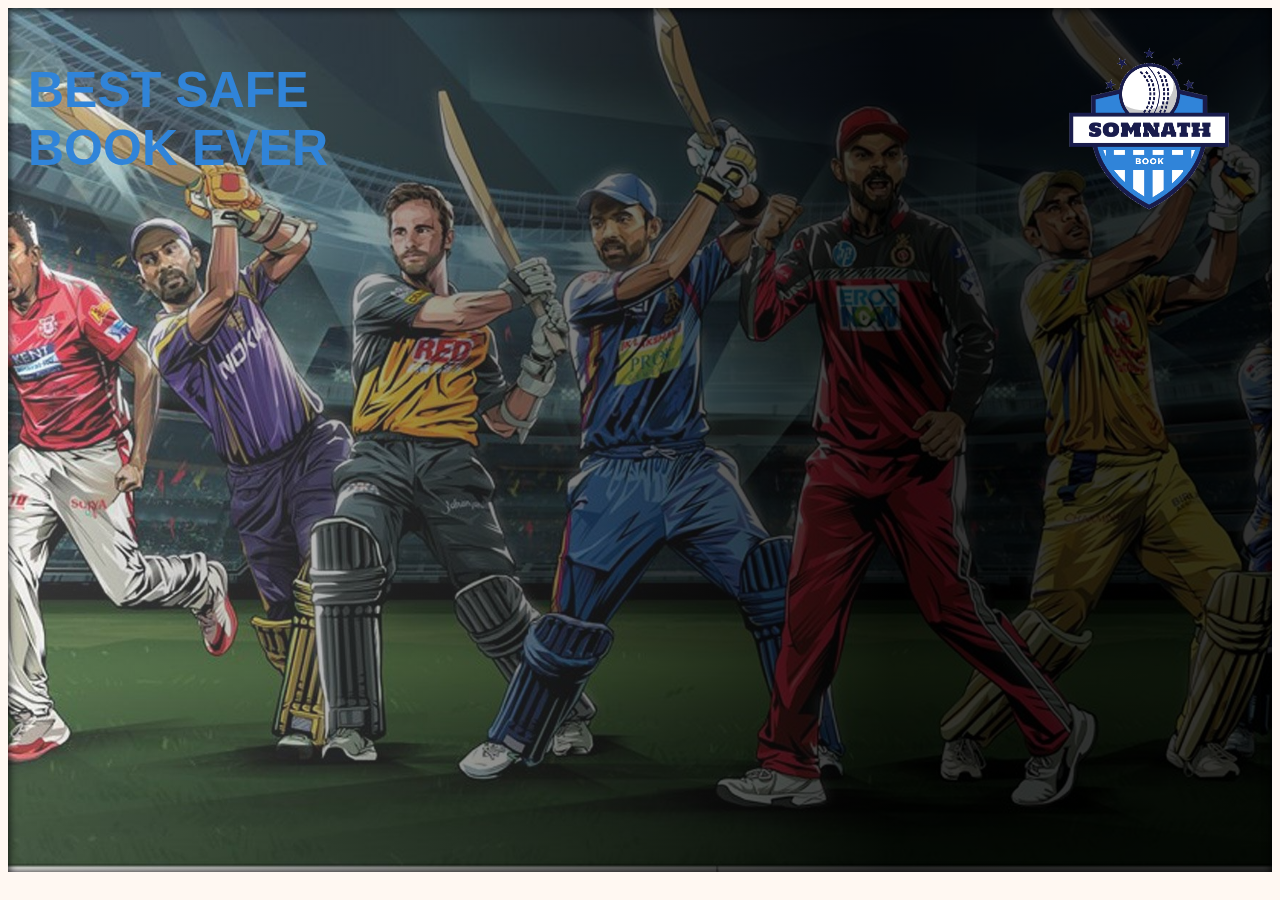
==== HTML/index.html @ 61eb1cf9 "first" ====
<!DOCTYPE html>
<html lang="en">
<head>
    <meta charset="UTF-8">
    <meta http-equiv="X-UA-Compatible" content="IE=edge">
    <title>Somnath Book</title>
    <link rel="stylesheet" href="../CSS/style.css">
</head>
<body>
    <section id="first">
        <div>
            <p>BEST SAFE <br> BOOK EVER </p>
            <img src="../assets/images/logo.png" alt="">
        </div>
    </section>
</body>
</html>
---- CSS/style.css ----
body{
    background-color: rgb(255, 248, 242);
}
#first{
    background: linear-gradient(to left, rgba(0, 0, 0, 0.8) 30%, rgba(255, 255, 255, 0.2)),url(../assets/images/players.jpg);
    background-size: cover;
    height: 96vh;
    box-shadow: 0px 0px 10px black inset;

}
#first div p{
    color: #3084D9;
    font-size: 50px;
    font-family: sans-serif;
    font-weight: bold;
}
#first div img{
    width: 200px;
 }
 #first div{
    display: flex;
    flex-wrap: wrap;
    justify-content: space-between;
    align-items: center;
    margin: 0px 20px;
}
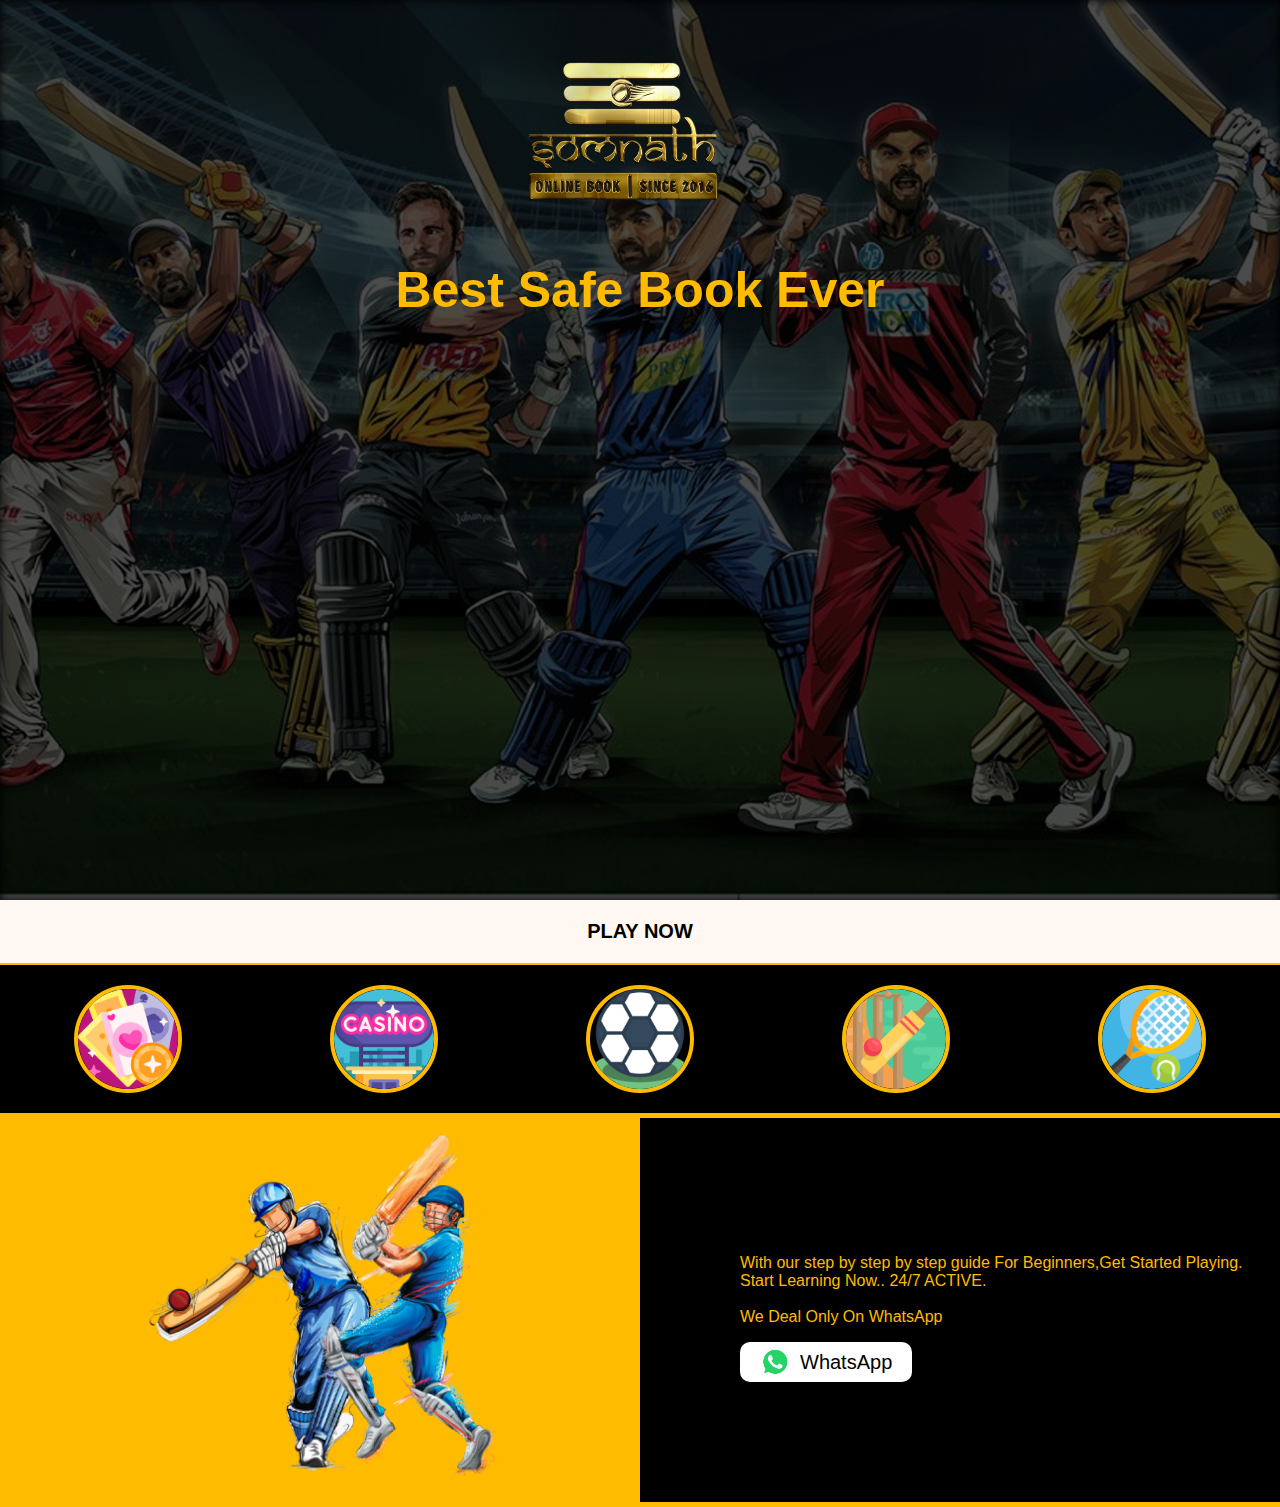
==== commit 315c8eae: "first" ====
--- a/HTML/index.html
+++ b/HTML/index.html
@@ -9,8 +9,35 @@
 <body>
     <section id="first">
         <div>
-            <p>BEST SAFE <br> BOOK EVER </p>
+            
             <img src="../assets/images/logo.png" alt="">
+            <div class="text">
+                <p>Best Safe Book Ever </p>
+                <!-- <button><img  src="../assets/images/WhatsApp_.png" alt=""> Whattsup Us</button> -->
+            </div>
+
+        </div>
+    </section>
+    <section id="second">
+        <center>
+            <p>PLAY NOW</p>
+        </center>
+        <div id="images">
+            <img src="../assets/images/cards.png" alt="">
+            <img src="../assets/images/casino.png" alt="">
+            <img src="../assets/images/football.png" alt="">
+            <img src="../assets/images/stump.png" alt="">
+            <img src="../assets/images/tanis.png" alt="">
+        </div>
+        <div class="contain">
+            <div id="f">
+                <img src="../assets/images/player.png" alt="">
+            </div>
+            <div id="s">
+                    <p>With our step by step by step guide For Beginners,Get  Started Playing.<br>Start Learning  Now.. 24/7 ACTIVE.<br><br>We Deal Only On WhatsApp</p>
+                    <button><img src="../assets/images/WhatsApp_.png" alt="">WhatsApp</button>
+
+            </div>
         </div>
     </section>
 </body>
--- a/CSS/style.css
+++ b/CSS/style.css
@@ -1,26 +1,128 @@
 body{
     background-color: rgb(255, 248, 242);
+    font-family: sans-serif;
+    padding: 0;
+    margin: 0;
+}
+:root{
+    --main-color:rgb(255, 187, 0);
+}
+::-webkit-scrollbar {
+    display: none;
 }
 #first{
-    background: linear-gradient(to left, rgba(0, 0, 0, 0.8) 30%, rgba(255, 255, 255, 0.2)),url(../assets/images/players.jpg);
+    background: linear-gradient(to left, rgba(0, 0, 0, 0.7) 100%, rgba(255, 255, 255, 0.2)),url(../assets/images/players.jpg);
     background-size: cover;
-    height: 96vh;
+    height: 100vh;
     box-shadow: 0px 0px 10px black inset;
+}
+#first div .text p{
+    color:var(--main-color);
+    font-size: 50px;
+    font-weight: bold;
+    margin: 0;
+    margin-top: 10px !important;
+}
+.text{
+    display: flex;
+    flex-direction: column;
+}
 
-}
-#first div p{
-    color: #3084D9;
-    font-size: 50px;
-    font-family: sans-serif;
-    font-weight: bold;
-}
+
 #first div img{
-    width: 200px;
+    width: 300px;
+    margin-top: 50px;
  }
  #first div{
     display: flex;
+    flex-direction: column;
     flex-wrap: wrap;
-    justify-content: space-between;
+    justify-content: center;
     align-items: center;
     margin: 0px 20px;
+    /* height: 96vh; */
+}
+#second center p{
+    font-weight: bold;
+    color: rgb(0, 0, 0) !important; 
+    font-size: 20px;
+    /* box-shadow: 0px 0px 10px var(--main-color) inset; */
+    margin: 0;
+    padding: 20px 0px !important;
+}
+#second center h1{
+    font-size: 40px;
+}
+#images{
+    border-top: 2px solid var(--main-color);
+    /* border-bottom: 2px solid var(--main-color); */
+    background: var(--main-color);
+    background: rgb(0, 0, 0);
+    padding:20px 0px;
+    display: flex;
+    flex-wrap: wrap;
+    width: 100%;
+    justify-content: space-around;
+
+}
+#images img{
+    width: 100px;
+    border: 4px solid var(--main-color );
+    border-radius: 100px;
+}
+
+.contain{
+    border-top:5px solid var(--main-color);
+    display: flex;
+    border-bottom: 5px solid var(--main-color);
+    background-color: black;
+    background-color: var(--main-color);
+
+}
+#f{
+    width: 50%;
+    display: flex;
+    justify-content: center;
+    align-items: center;
+    /* border-right: 5px solid var(--main-color); */
+}
+#f  img {
+    width: 450px !important;
+}
+#s {
+    background-color: black;
+    width: 50%;
+    display: flex;
+    align-items: flex-start;
+    justify-content: center;
+    flex-direction: column;
+}
+#s p{
+    text-align: left;
+    margin-left: 100px;
+    color: var(--main-color);
+    
+}
+#s button{
+    margin-left: 100px;
+    background: #ffffff;
+    color: rgb(0, 0, 0);
+    display: flex;
+    align-items: center;
+    justify-content: center;
+    padding: 5px 20px;
+    font-size: 20px;
+    border-radius: 10px;
+    border: none;
+}
+#s button img {
+    width: 30px !important;
+    margin-right: 10px;
+}
+@media only screen and (max-width: 768px) {
+
+    /* For mobile phones: */
+    #first div {
+            flex-direction: column;
+        }
 }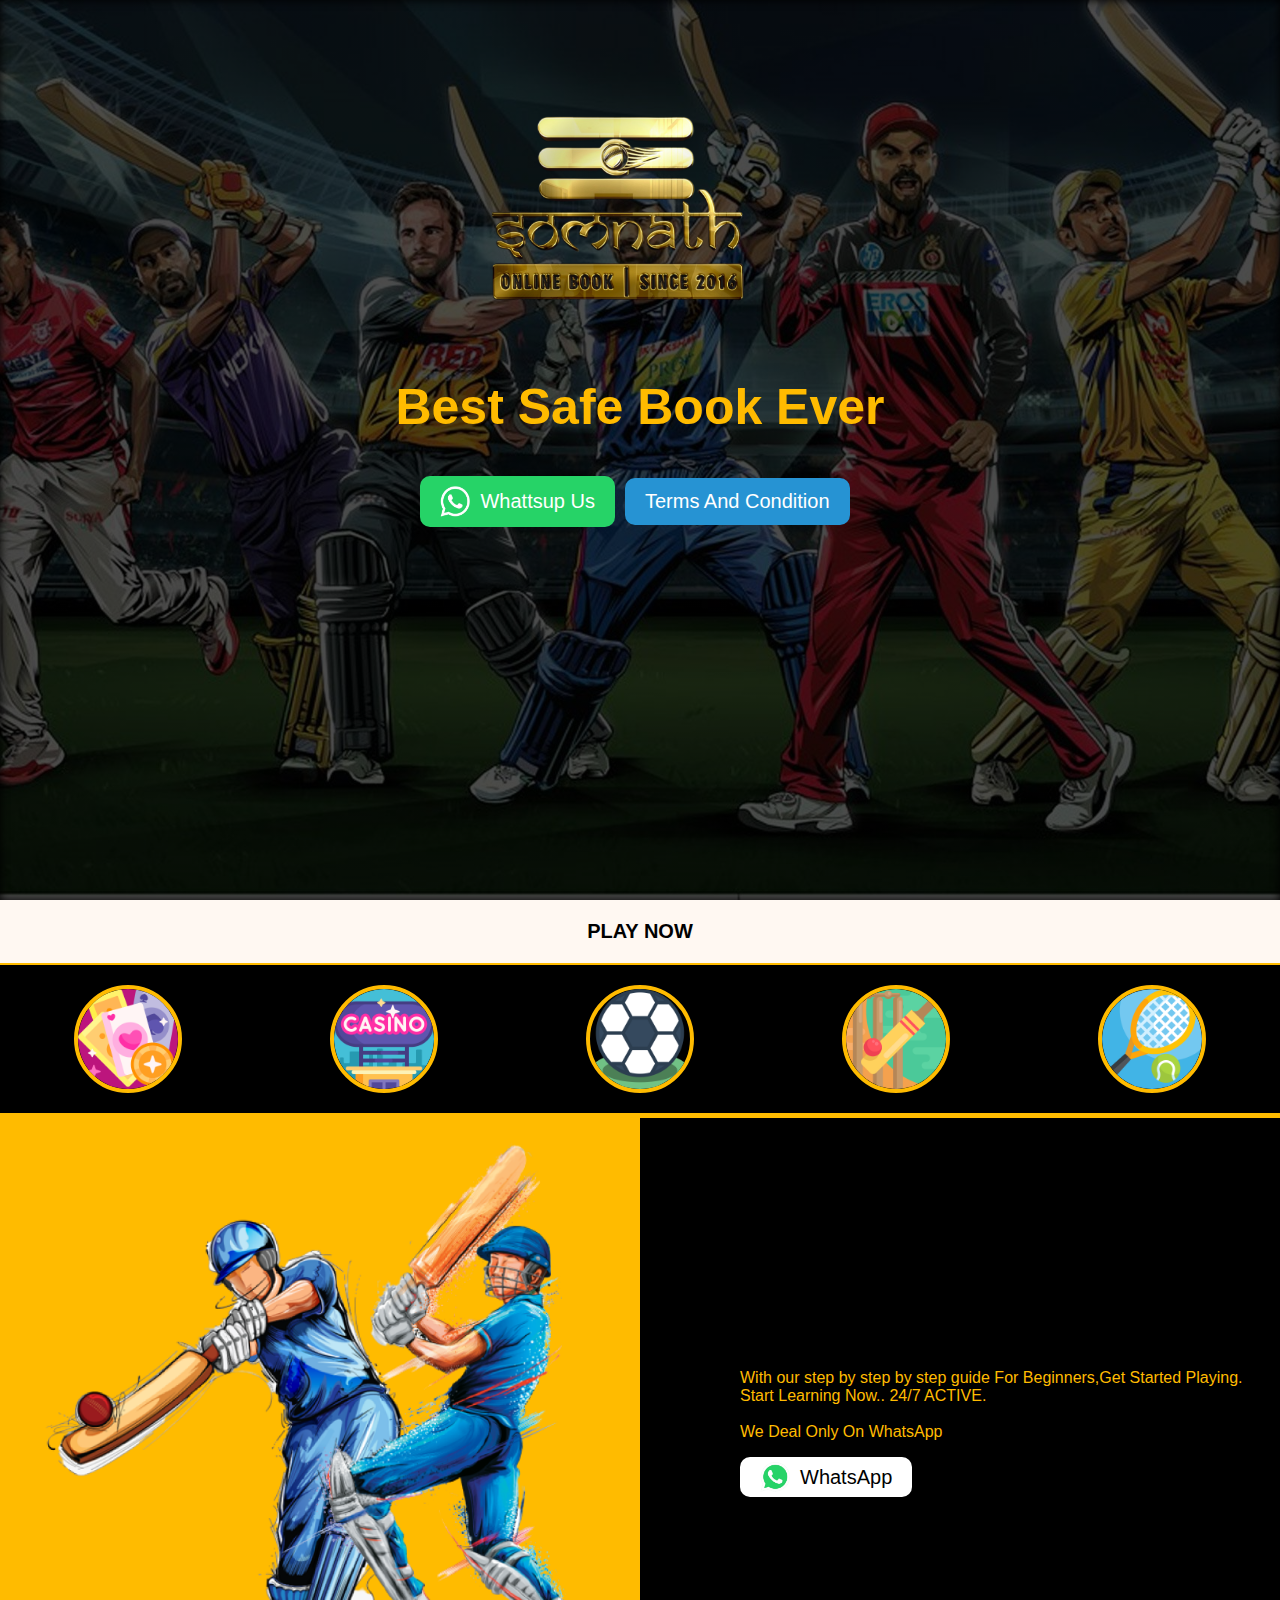
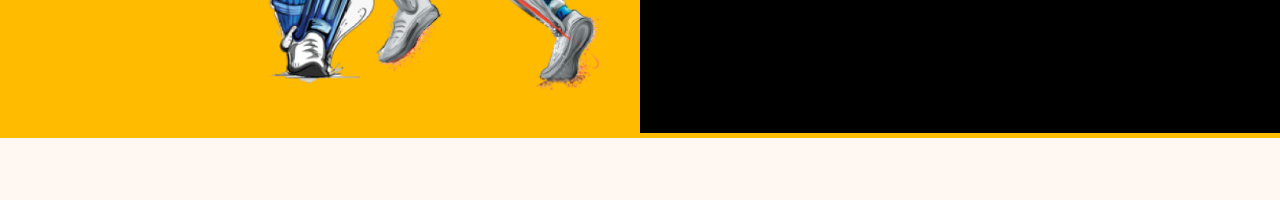
==== commit 41935b08: "akjsd" ====
--- a/HTML/index.html
+++ b/HTML/index.html
@@ -13,7 +13,10 @@
             <img src="../assets/images/logo.png" alt="">
             <div class="text">
                 <p>Best Safe Book Ever </p>
-                <!-- <button><img  src="../assets/images/WhatsApp_.png" alt=""> Whattsup Us</button> -->
+                <div class="buttons">
+                    <button><img  src="../assets/images/WhatsApp_.png" alt=""> Whattsup Us</button>
+                    <button id="btn2"> Terms And Condition</button>
+                </div>
             </div>
 
         </div>
--- a/CSS/style.css
+++ b/CSS/style.css
@@ -27,20 +27,62 @@
     display: flex;
     flex-direction: column;
 }
+.text .buttons button{
+    background: #26D367;
+    color: white;
+    display: flex;
+    align-items: center;
+    justify-content: center;
+    padding: 10px 20px;
+    font-size: 20px;
+    border-radius: 10px;
+    border: none;
+    margin-right: 10px !important   ;
+}
+.text .buttons button img {
+    width: 30px !important;
+    margin: 0 !important;
+    margin-right: 10px !important;
+}
+.text .buttons button:hover{
+    background: #1ea150;
+    cursor: pointer;
+}
+#btn2{
+    padding: 12px 20px !important;
+    background: #2693d3 !important;
+    
+}
+#btn2:hover{
+    background: #1b648e !important;
+    cursor: pointer;
 
-
+}
+.buttons{
+    margin-top: 40px !important;
+    display: flex !important;
+    flex-direction: row !important;
+    justify-content: space-between !important;
+    align-items: flex-start;
+    /* width: 40%; */
+}
 #first div img{
-    width: 300px;
-    margin-top: 50px;
+    width: 400px;
+    margin-top: 100px;
  }
  #first div{
     display: flex;
     flex-direction: column;
+    align-items: center;
+    justify-content: center;
     flex-wrap: wrap;
-    justify-content: center;
-    align-items: center;
     margin: 0px 20px;
-    /* height: 96vh; */
+    /* width: 100%; */
+    /* height: 80vh; */
+}
+#second 
+{
+    height: 100vh;
 }
 #second center p{
     font-weight: bold;
@@ -86,8 +128,8 @@
     align-items: center;
     /* border-right: 5px solid var(--main-color); */
 }
-#f  img {
-    width: 450px !important;
+#f img {
+    width: 80vh !important;
 }
 #s {
     background-color: black;
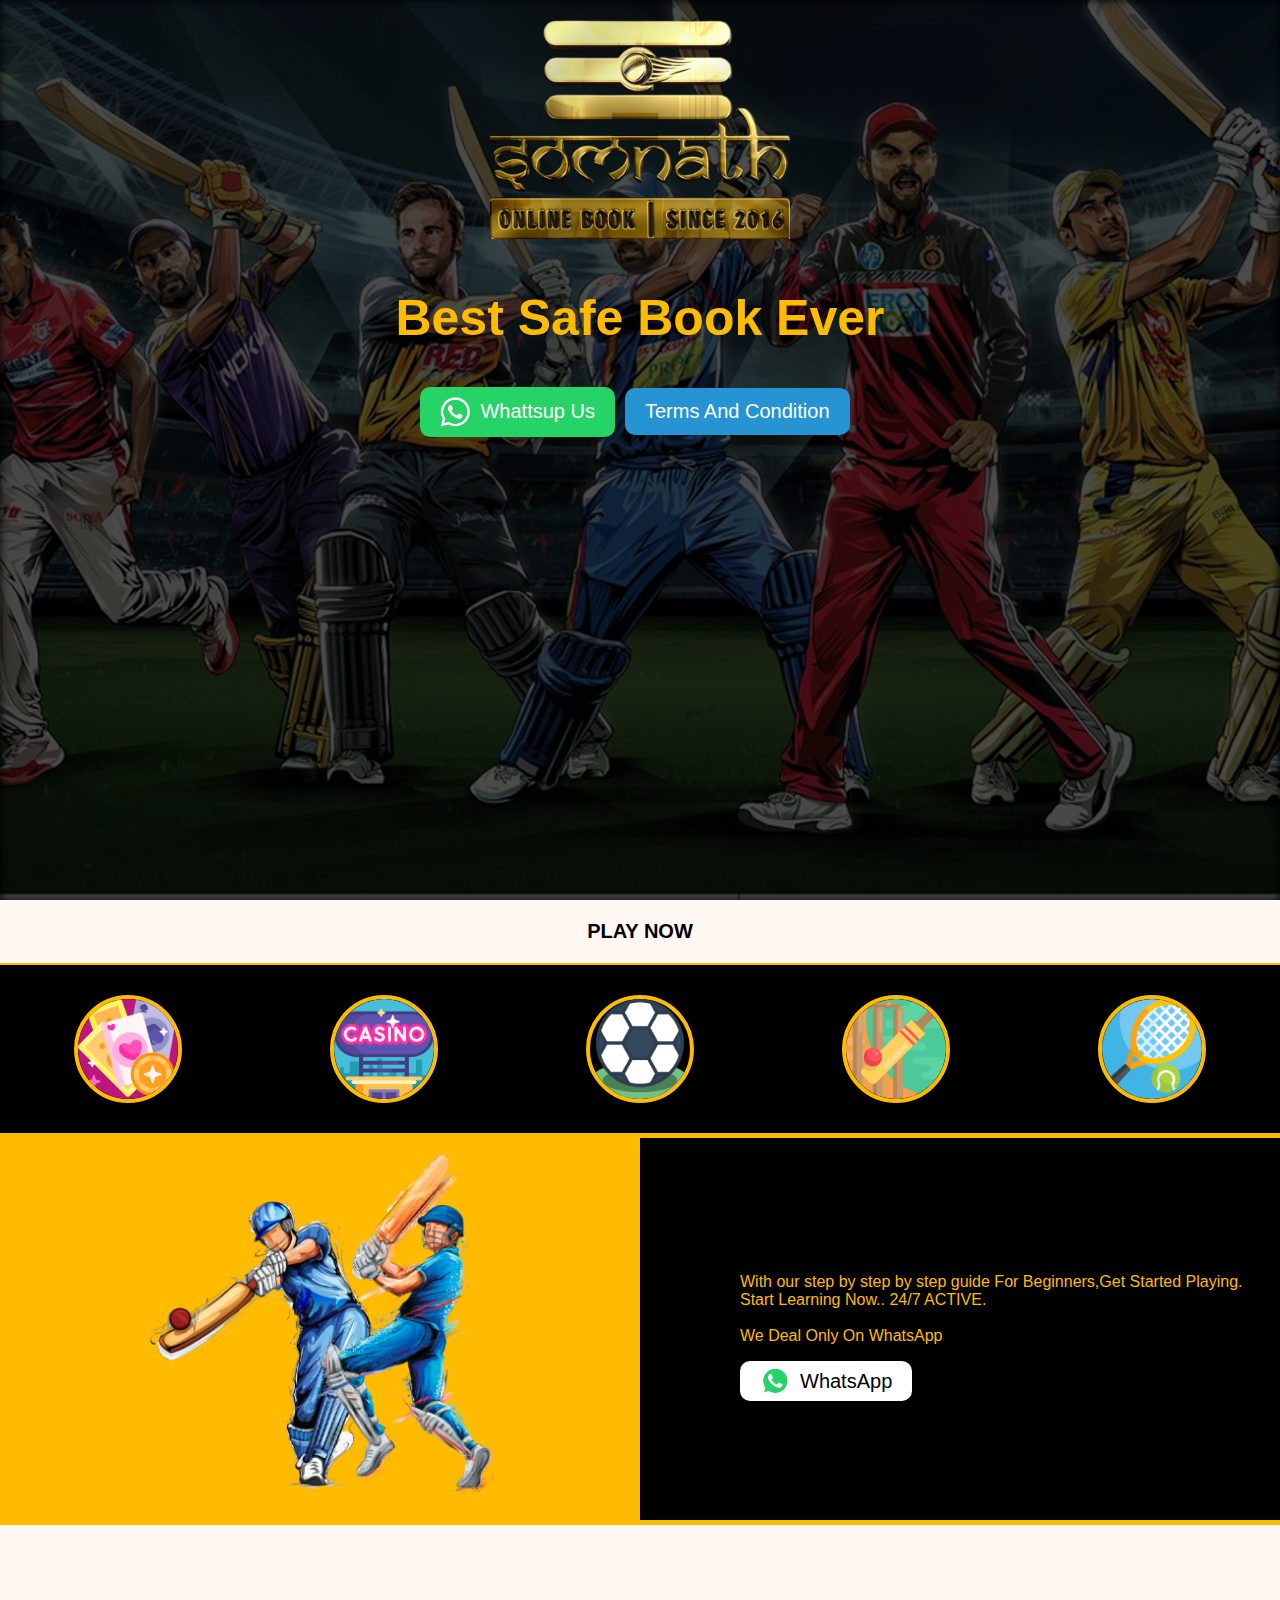
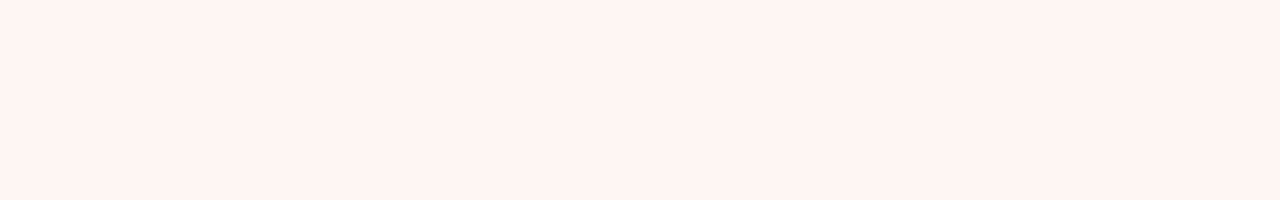
==== commit 645885b3: ",kadnbkbdas" ====
--- a/HTML/index.html
+++ b/HTML/index.html
@@ -5,6 +5,7 @@
     <meta http-equiv="X-UA-Compatible" content="IE=edge">
     <title>Somnath Book</title>
     <link rel="stylesheet" href="../CSS/style.css">
+    <meta name="viewport" content="width=device-width, initial-scale=1.0">
 </head>
 <body>
     <section id="first">
--- a/CSS/style.css
+++ b/CSS/style.css
@@ -38,8 +38,10 @@
     border-radius: 10px;
     border: none;
     margin-right: 10px !important   ;
+    margin-bottom: 10px;
 }
 .text .buttons button img {
+
     width: 30px !important;
     margin: 0 !important;
     margin-right: 10px !important;
@@ -67,8 +69,10 @@
     /* width: 40%; */
 }
 #first div img{
-    width: 400px;
-    margin-top: 100px;
+    width: 300px;
+    margin-bottom: 40px;
+    /* margin-top: 20%; */
+    /* margin-left: 10%; */
  }
  #first div{
     display: flex;
@@ -109,6 +113,7 @@
 }
 #images img{
     width: 100px;
+    margin: 10px;
     border: 4px solid var(--main-color );
     border-radius: 100px;
 }
@@ -129,7 +134,7 @@
     /* border-right: 5px solid var(--main-color); */
 }
 #f img {
-    width: 80vh !important;
+    width: 70% !important;
 }
 #s {
     background-color: black;
@@ -161,10 +166,27 @@
     width: 30px !important;
     margin-right: 10px;
 }
-@media only screen and (max-width: 768px) {
+@media only screen and (max-width: 1090px) {
 
-    /* For mobile phones: */
-    #first div {
-            flex-direction: column;
+    /* For mobile phones:     */
+    .contain{
+        flex-direction: column;
+    }
+        #f{
+            width: 100%;
+        }
+        #s{
+            width: 100%;
+            line-height: 30px;
+            font-size: 20px;
+        }
+}
+@media only screen and (max-width:740px) {
+    #f img
+    {
+        width: 400px !important;
+    }
+        .text .buttons button{
+            width: 100%;
         }
 }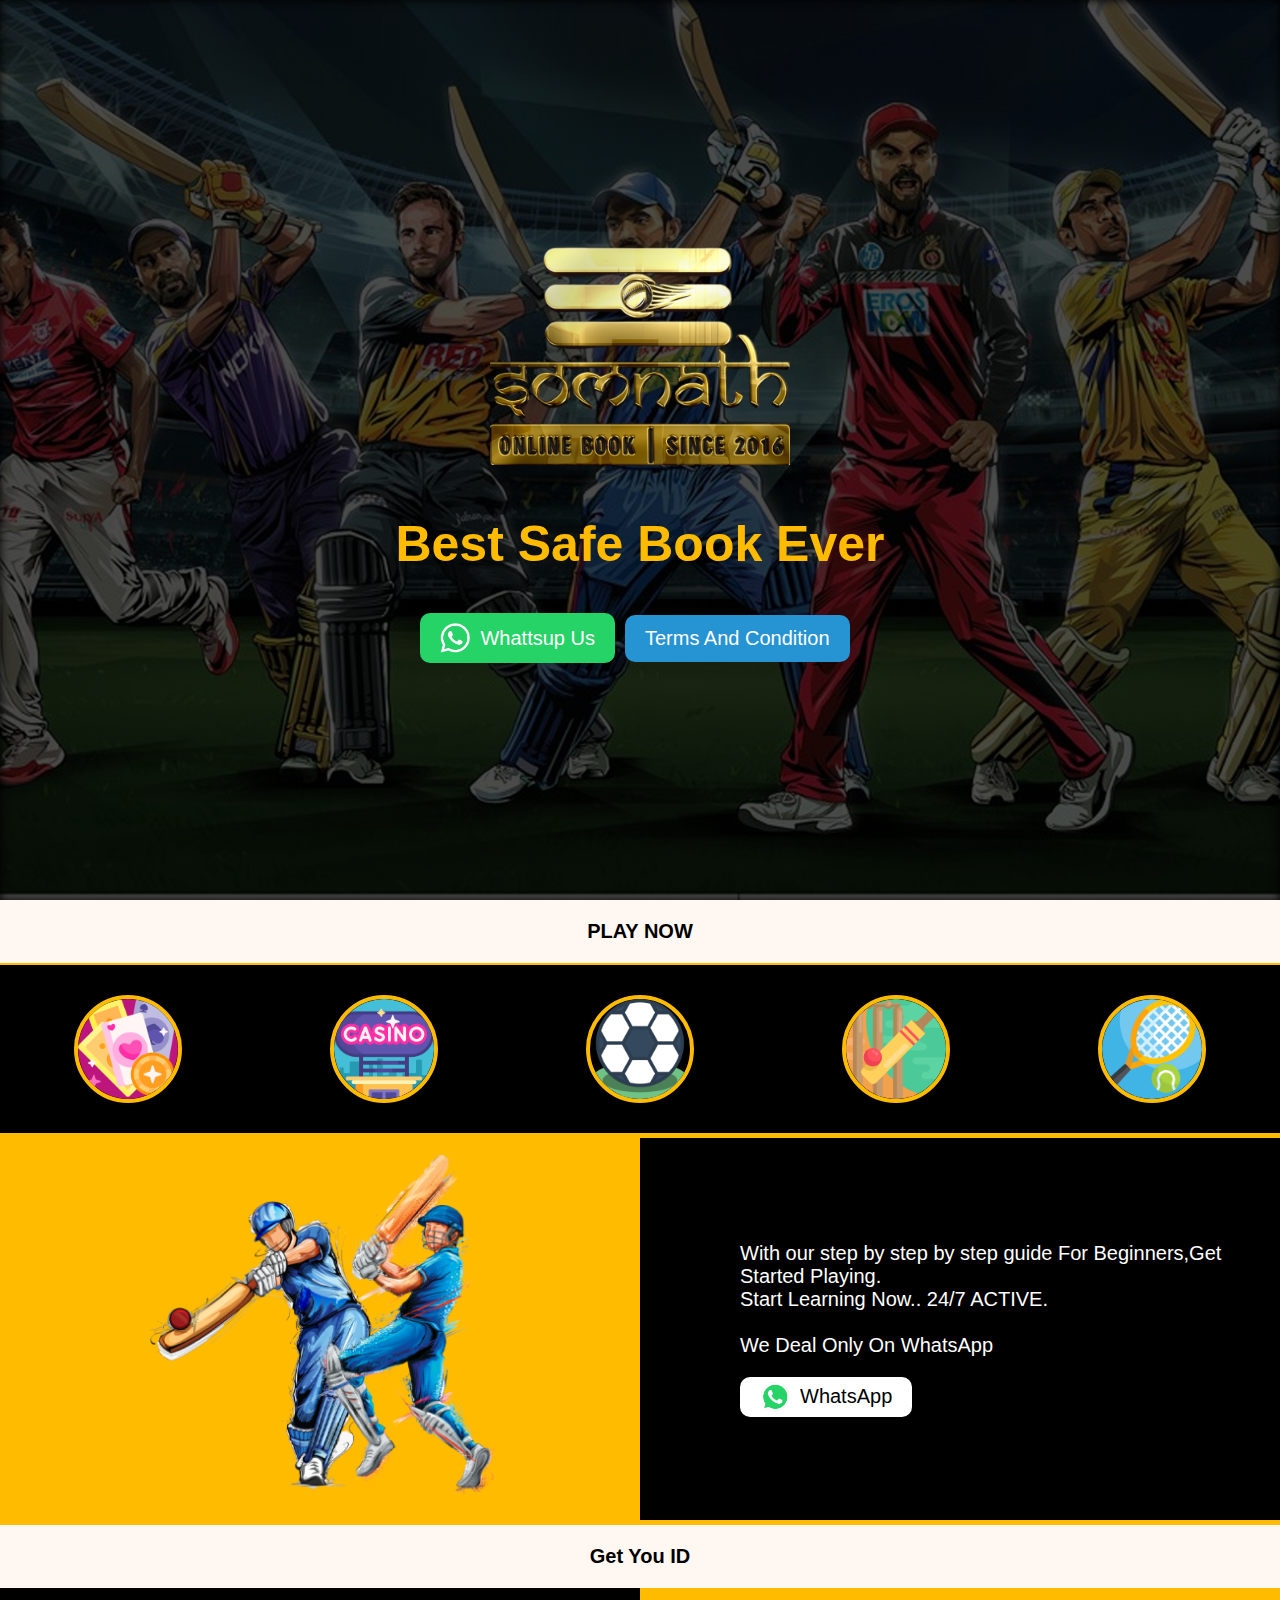
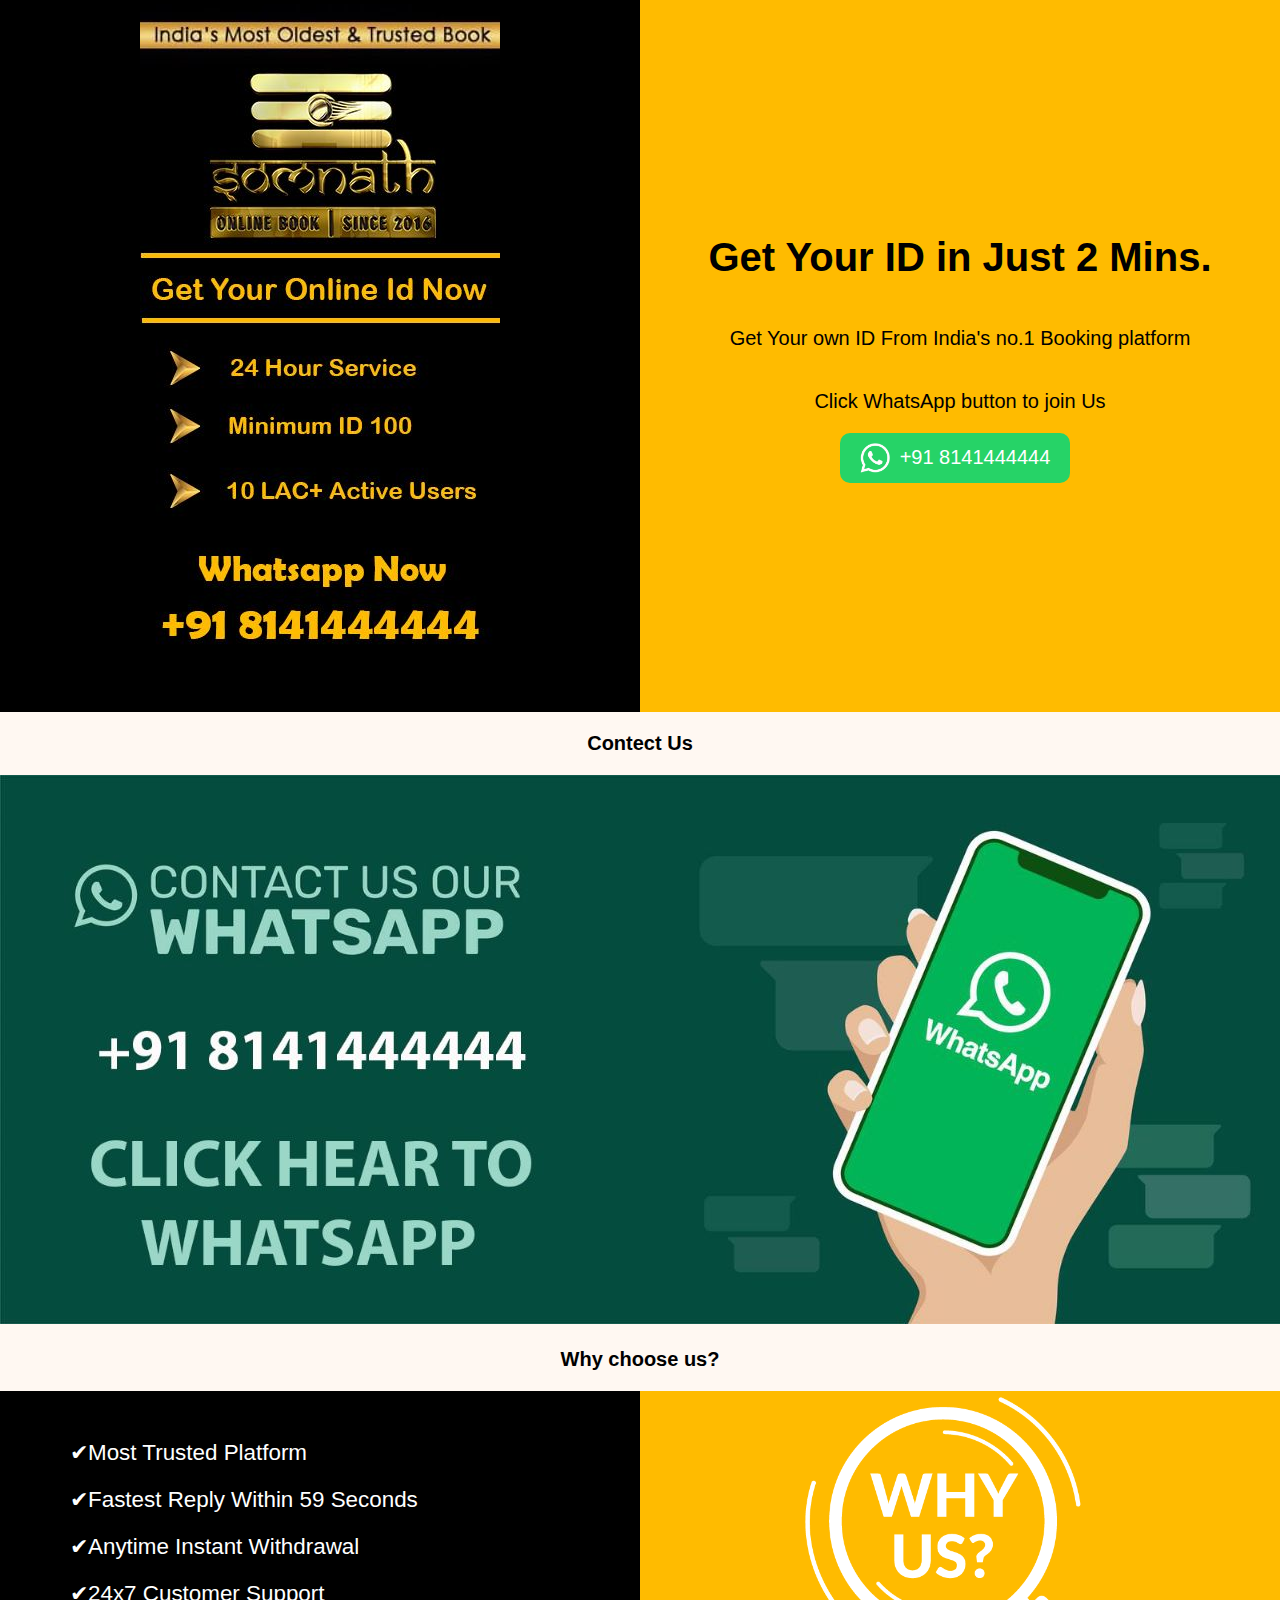
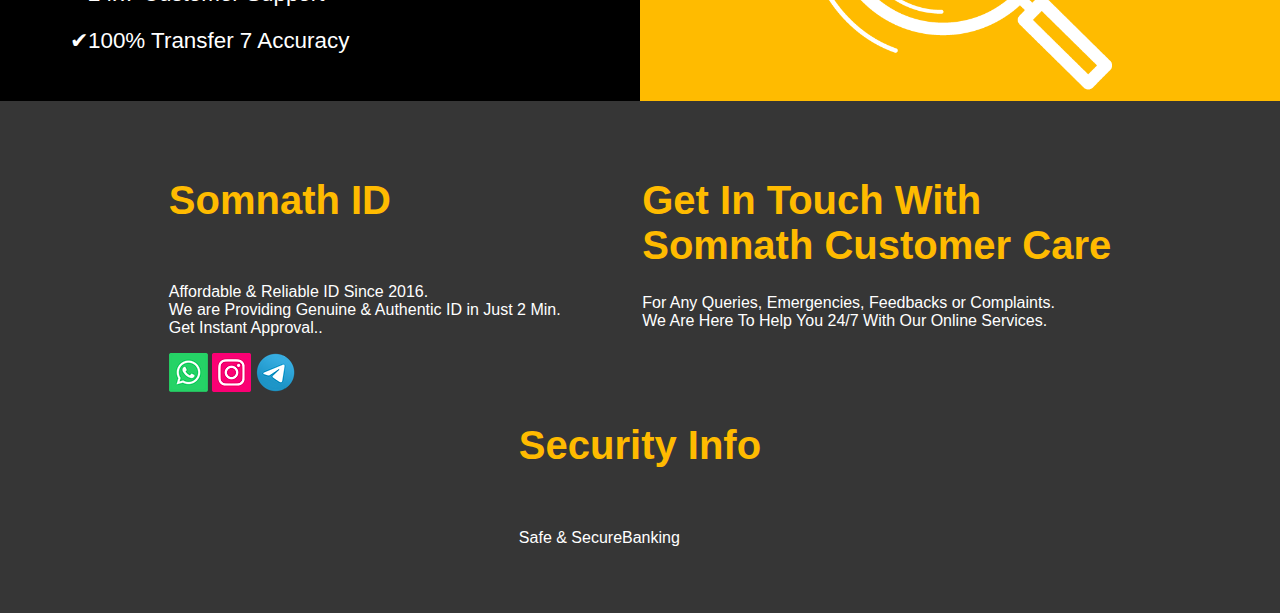
==== commit 129b7aa5: "9iweru" ====
--- a/HTML/index.html
+++ b/HTML/index.html
@@ -15,13 +15,28 @@
             <div class="text">
                 <p>Best Safe Book Ever </p>
                 <div class="buttons">
-                    <button><img  src="../assets/images/WhatsApp_.png" alt=""> Whattsup Us</button>
+                    <a href="https://t.me/somnathonlinebook" target="_blank">
+                        <button><img  src="../assets/images/WhatsApp_.png" alt=""> Whattsup Us</button></a>
                     <button id="btn2"> Terms And Condition</button>
                 </div>
             </div>
 
         </div>
     </section>
+    <!-- <section id="step">
+        <div class="one">
+            <img src="../assets/images/one.webp" alt="">
+            <p>Create Account</p>
+        </div>
+        <div class="two">
+            <img src="../assets/images/two.webp" alt="">
+            <p>Create Account</p>
+        </div>
+        <div class="three">
+            <img src="../assets/images/three.webp" alt="">
+            <p>Create Account</p>
+        </div>
+    </section> -->
     <section id="second">
         <center>
             <p>PLAY NOW</p>
@@ -44,5 +59,81 @@
             </div>
         </div>
     </section>
+    <section id="join">
+        <center>
+            <p>Get You ID</p>
+        </center>
+        <div id="join_sec">
+            <div id="join_f">
+                <img src="../assets/images/banner.jpg" alt="">
+            </div>
+            <div id="join_s">
+                <h1>Get Your ID in Just 2 Mins.</h1>
+                <p>Get Your own ID From India's no.1 Booking platform</p>
+                <p>Click WhatsApp button to join Us</p>
+                <a href="https://t.me/somnathonlinebook" target="_blank">
+                    <button><img  src="../assets/images/WhatsApp_.png" alt=""> +91 8141444444</button></a>
+            </div>
+        </div>
+    </section>
+    <section id="content">
+        <center>
+            <p>Contect Us</p>
+        </center>
+        <a href="https://t.me/somnathonlinebook" target="_blank">
+
+        <img src="../assets/images/contect_us.jpg" alt="">
+        </a>
+    </section>
+    <section id="choose">
+        <center>
+            <p>Why choose us?</p> 
+        </center>
+        <div class="devide">
+            <div id="fr">
+
+                <ul>
+                    <li>✔Most Trusted Platform</li>
+                    <li>✔Fastest Reply Within 59 Seconds</li>
+                    <li>✔Anytime Instant Withdrawal</li>
+                    <li>✔24x7 Customer Support</li>
+                    <li>✔100% Transfer 7 Accuracy</li>
+                </ul>
+            </div>
+            <div id="sr">
+                    <img src="../assets/images/wcu.png" alt="" >
+            </div>
+
+        </div>
+    </section>
+    <footer>
+        <div id="sec">
+            <div id="o1">
+                <h1>Somnath ID</h1>
+                <br>
+                <p>Affordable & Reliable ID Since 2016.<br> We are Providing Genuine & Authentic ID in Just 2 Min.<br> Get Instant Approval..</p>
+                <div class="social">
+                <a href="https://t.me/somnathonlinebook" target="_blank">
+                    <img src="../assets/images/WhatsApp.webp" alt="">
+                </a>
+                <a href="https://instagram.com/somnath_online_book?igshid=YmMyMTA2M2Y=" target="_blank">
+                    <img src="../assets/images/insta.webp" alt="">
+                </a>
+                <a href="https://t.me/somnathonlinebook" target="_blank">
+                    <img src="../assets/images/tele.webp" alt="">
+                </a>
+                </div>
+            </div>
+            <div id="o2">
+                <h1>Get In Touch With<br>Somnath Customer Care</h1>
+                <p>For Any Queries, Emergencies, Feedbacks or Complaints.<br> We Are Here To Help You 24/7 With Our Online Services.</p></div>
+                <div id="o3">
+                    <h1>Security Info
+                    </h1>
+                    <br>
+                <p>Safe & SecureBanking</p></div>
+            </div>
+        </div>
+    </footer>
 </body>
 </html>--- a/CSS/style.css
+++ b/CSS/style.css
@@ -15,6 +15,8 @@
     background-size: cover;
     height: 100vh;
     box-shadow: 0px 0px 10px black inset;
+    display:flex;
+    justify-content: center; 
 }
 #first div .text p{
     color:var(--main-color);
@@ -26,6 +28,10 @@
 .text{
     display: flex;
     flex-direction: column;
+}
+a{
+
+    text-decoration: none !important;
 }
 .text .buttons button{
     background: #26D367;
@@ -86,7 +92,7 @@
 }
 #second 
 {
-    height: 100vh;
+    /* height: 100vh; */
 }
 #second center p{
     font-weight: bold;
@@ -148,6 +154,8 @@
     text-align: left;
     margin-left: 100px;
     color: var(--main-color);
+    color: white;
+    font-size: 20px;
     
 }
 #s button{
@@ -161,10 +169,163 @@
     font-size: 20px;
     border-radius: 10px;
     border: none;
+    margin-bottom: 20px;
 }
 #s button img {
     width: 30px !important;
     margin-right: 10px;
+}
+
+
+#step{
+    background: black;
+}
+#choose{
+
+}
+#choose center p{
+    font-weight: bold;
+    color: rgb(0, 0, 0) !important; 
+    font-size: 20px;
+    /* box-shadow: 0px 0px 10px var(--main-color) inset; */
+    margin: 0;
+    padding: 20px 0px !important;
+}
+#choose .devide{
+    display: flex;
+    flex-wrap: wrap;
+    /* width: 100%; */
+
+    
+}
+#choose .devide #fr{
+
+    width: 50%;
+}
+#fr{
+
+    background-color: black;
+    display: flex;
+    align-items: center;
+}
+#choose .devide #fr ul li{
+    list-style: none;
+    font-size: 1.4rem;
+    color: var(--main-color);
+    color: white;
+    padding: 10px 30px
+}
+
+#sr{
+    background-color: var(--main-color);
+    width: 50%;
+    text-align: center;
+
+}
+#sr img{
+    width: 50%;
+}
+#content{
+    width: 100%;
+}
+#content img{
+    width: 100%;
+}
+#content center p{
+    font-weight: bold;
+    color: rgb(0, 0, 0) !important; 
+    font-size: 20px;
+    /* box-shadow: 0px 0px 10px var(--main-color) inset; */
+    margin: 0;
+    padding: 20px 0px !important;
+}
+footer{
+    background-color: rgb(54, 54, 54);
+    text-align: center;
+    display: flex;
+    justify-content: center;
+    padding-top: 50px;
+    padding-bottom: 50px;
+}
+#sec{
+    width: 80%;
+    display: flex;
+    justify-content: space-around;
+    flex-wrap: wrap;
+}
+#o1,#o2,#o3{
+    text-align: left;
+}
+footer h1{
+    color: var(--main-color);
+    font-size: 40px !important;
+    width: fit-content;
+}
+footer p{
+    color: white;
+    width: fit-content;
+}
+
+
+#join center p{
+    font-weight: bold;
+    color: rgb(0, 0, 0) !important; 
+    font-size: 20px;
+    /* box-shadow: 0px 0px 10px var(--main-color) inset; */
+    margin: 0;
+    padding: 20px 0px !important;
+
+
+}
+#join_sec{
+    display: flex;
+    flex-wrap: wrap;
+}
+#join_f{
+    text-align: center;
+    width: 50%;
+    background-color: black;
+}
+#join_s{
+    background-color: var(--main-color);
+    width: 50%;
+    text-align: center;
+    vertical-align: middle;
+    display: flex;
+    align-items: center;
+    justify-content: center;
+    flex-direction: column;
+}
+#join_s h1{
+    font-size: 40px;
+    color: rgb(0, 0, 0);
+    font-weight: bold;
+}
+#join_s p{
+    font-size: 20px;
+}
+#join_s  button{
+    background: #26D367;
+    color: white;
+    display: flex;
+    align-items: center;
+    justify-content: center;
+    padding: 10px 20px;
+    font-size: 20px;
+    border-radius: 10px;
+    border: none;
+    margin-right: 10px !important   ;
+    margin-bottom: 10px;
+}
+#join_s button img {
+
+    width: 30px !important;
+    margin: 0 !important;
+    margin-right: 10px !important;
+}
+#join_s button:hover{
+    background: #1ea150;
+    cursor: pointer;
 }
 @media only screen and (max-width: 1090px) {
 
@@ -178,7 +339,7 @@
         #s{
             width: 100%;
             line-height: 30px;
-            font-size: 20px;
+            font-size: 15px;
         }
 }
 @media only screen and (max-width:740px) {
@@ -186,7 +347,54 @@
     {
         width: 400px !important;
     }
-        .text .buttons button{
-            width: 100%;
-        }
+    
+    .text .buttons button{
+        width: 100%;
+    }
+
+    #s button{
+        margin-left: 20px;
+        
+    }
+
+    #s p{
+        margin-left: 20px;
+
+    }
+
+    #choose .devide{
+        flex-direction: column-reverse;
+    }
+
+    #fr{
+        width: 100% !important;
+    }
+
+    #sr{
+        width: 100%;
+    }
+    #o1,#o2,#o3{
+        /* text-align: left; */
+        width: 100%;
+    }
+    #join_sec{
+        flex-direction: column;
+    }
+    #join_f,#join_s{
+        width: 100%;
+    }
+.buttons
+{
+    margin-left: 0 !important;
+}
+footer h1{
+    font-size: 24px !important;
+}
+#choose .devide #fr ul li{
+    list-style: none;
+    font-size: 1.2rem;
+    color: var(--main-color);
+    color: white;
+    padding: 10px 30px
+}
 }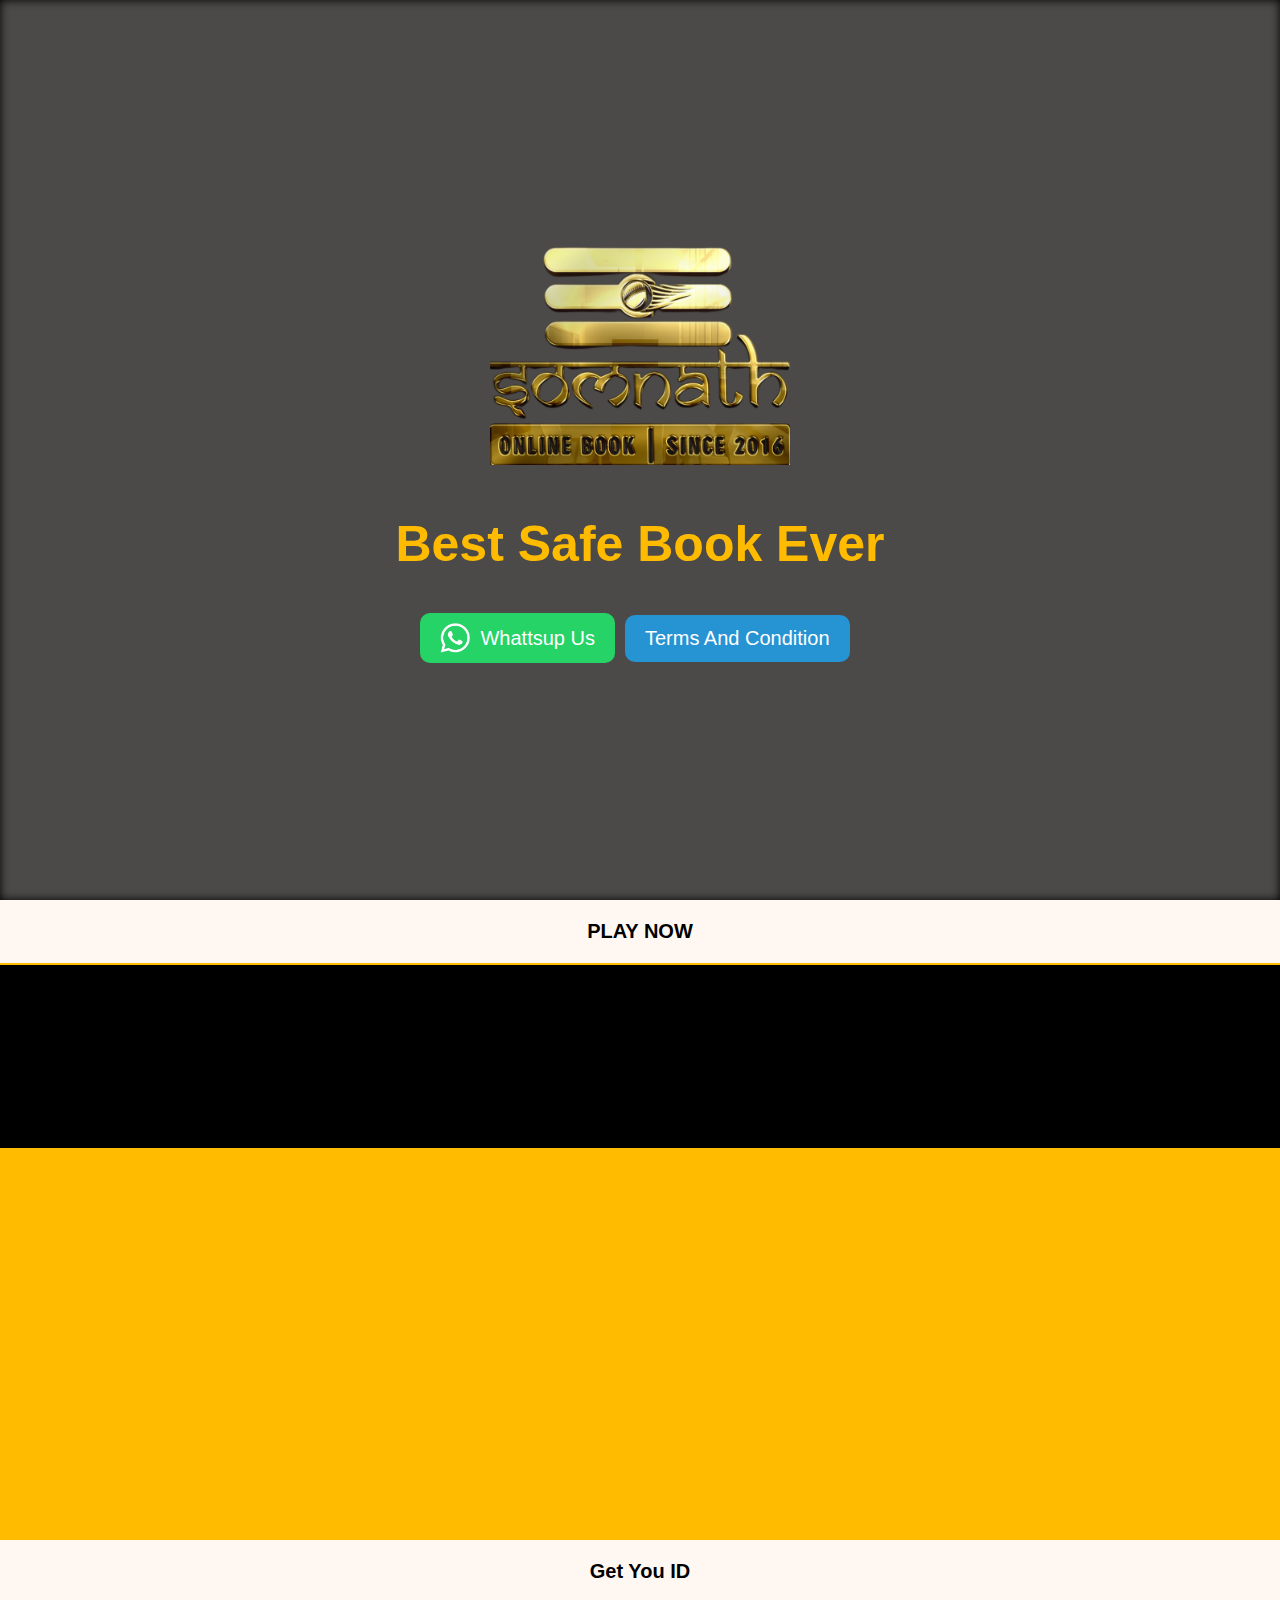
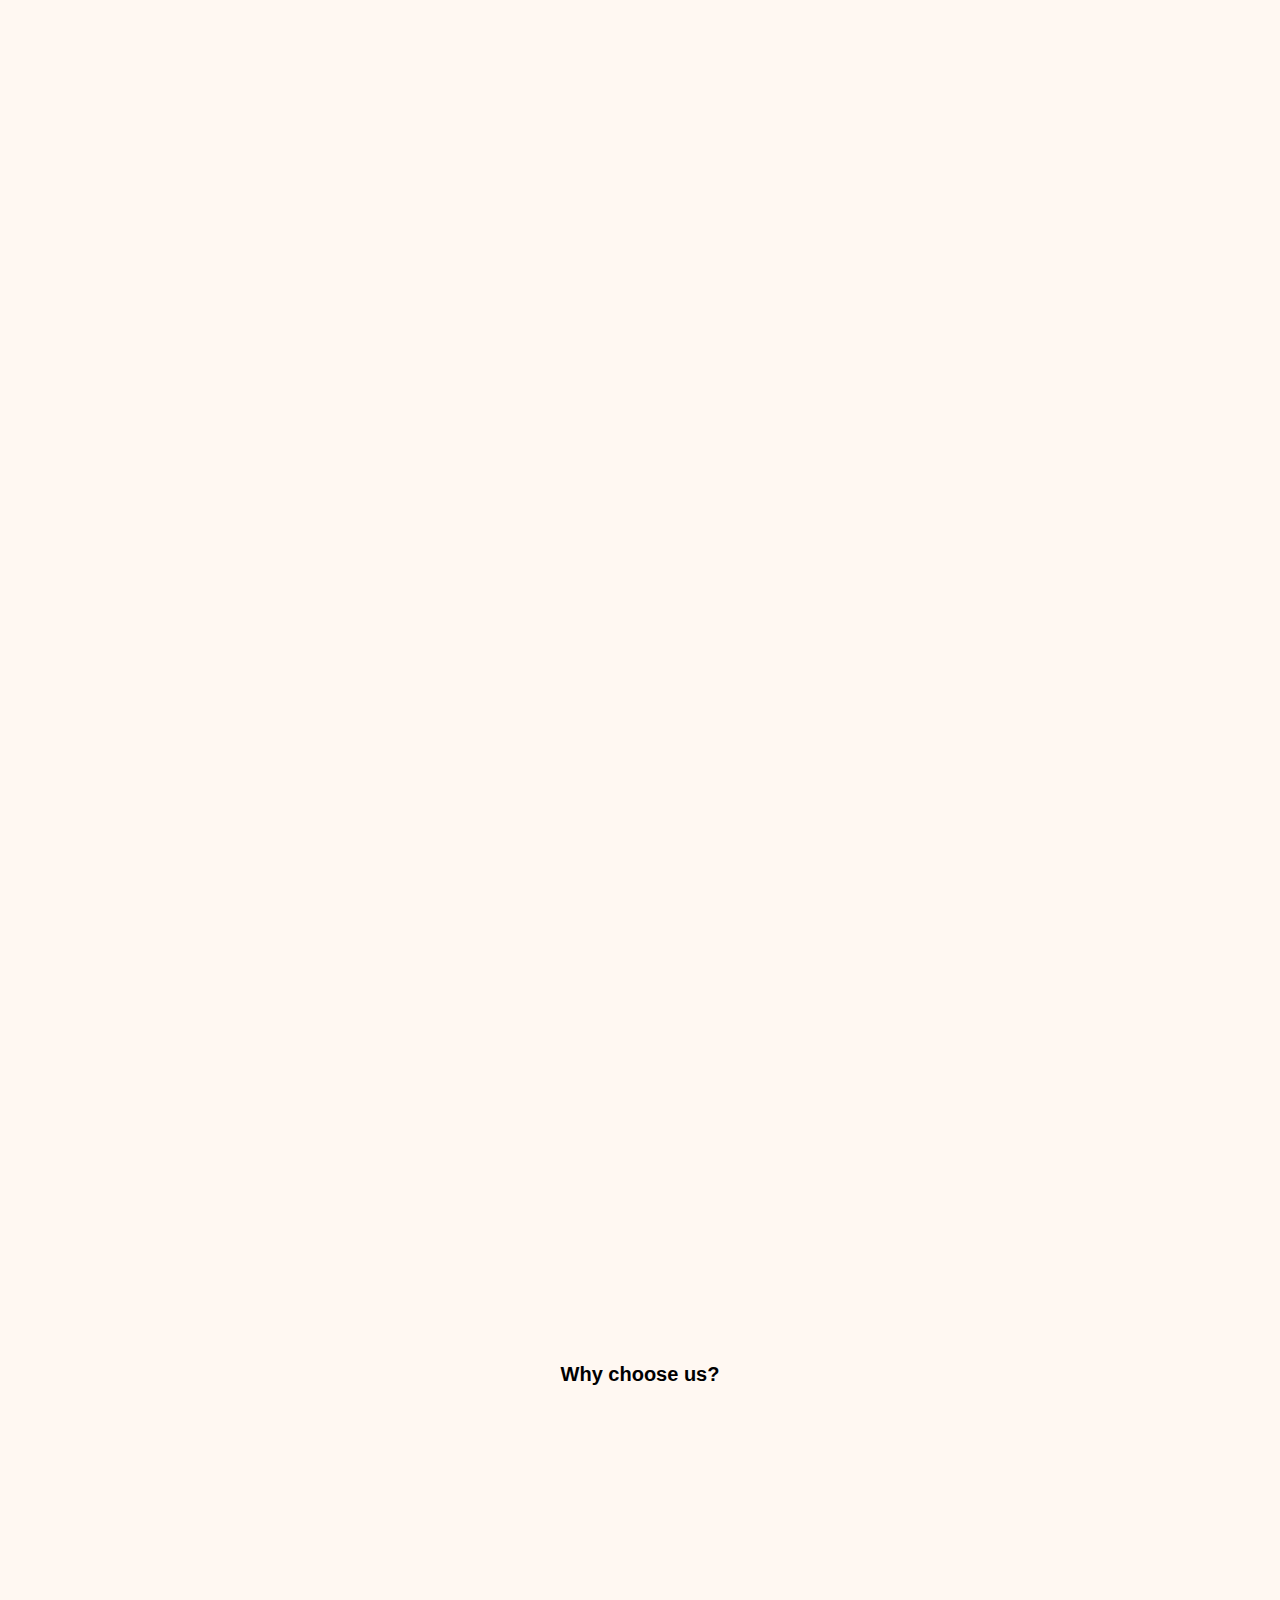
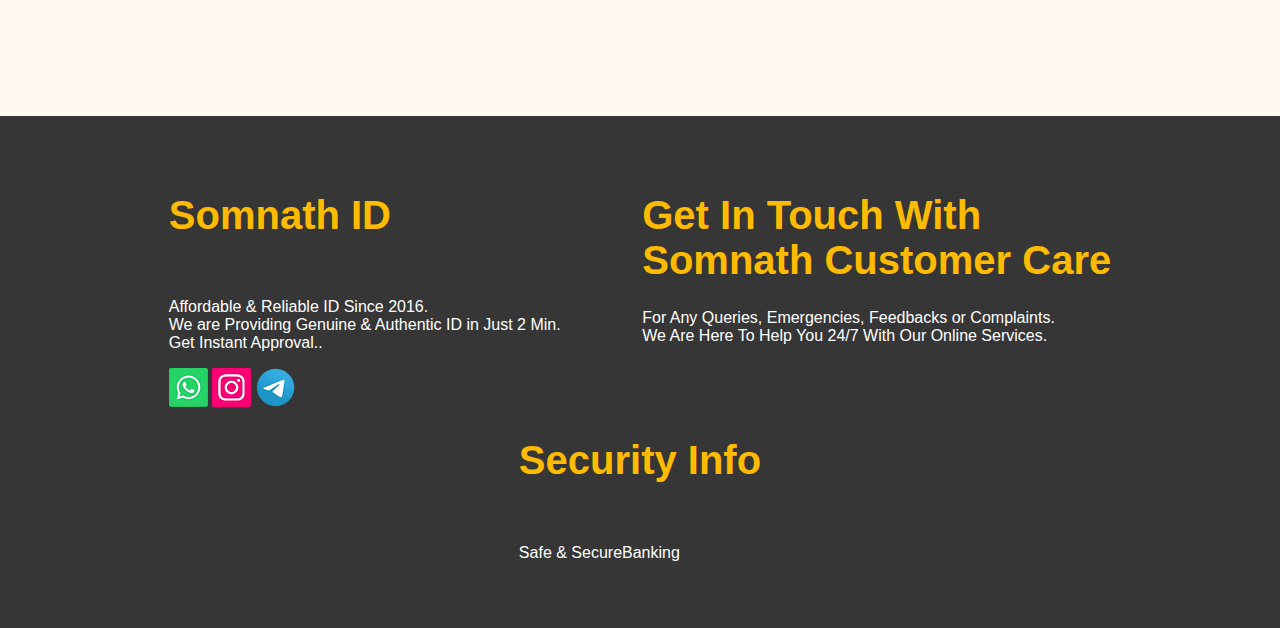
==== commit bbf924b4: "Final" ====
--- a/HTML/index.html
+++ b/HTML/index.html
@@ -6,12 +6,13 @@
     <title>Somnath Book</title>
     <link rel="stylesheet" href="../CSS/style.css">
     <meta name="viewport" content="width=device-width, initial-scale=1.0">
+    <link href="https://unpkg.com/aos@2.3.1/dist/aos.css" rel="stylesheet">
 </head>
 <body>
     <section id="first">
         <div>
             
-            <img src="../assets/images/logo.png" alt="">
+            <img data-aos="zoom-in" src="../assets/images/logo.png" alt="">
             <div class="text">
                 <p>Best Safe Book Ever </p>
                 <div class="buttons">
@@ -23,36 +24,30 @@
 
         </div>
     </section>
-    <!-- <section id="step">
-        <div class="one">
-            <img src="../assets/images/one.webp" alt="">
-            <p>Create Account</p>
-        </div>
-        <div class="two">
-            <img src="../assets/images/two.webp" alt="">
-            <p>Create Account</p>
-        </div>
-        <div class="three">
-            <img src="../assets/images/three.webp" alt="">
-            <p>Create Account</p>
-        </div>
-    </section> -->
     <section id="second">
         <center>
             <p>PLAY NOW</p>
         </center>
         <div id="images">
-            <img src="../assets/images/cards.png" alt="">
-            <img src="../assets/images/casino.png" alt="">
-            <img src="../assets/images/football.png" alt="">
-            <img src="../assets/images/stump.png" alt="">
-            <img src="../assets/images/tanis.png" alt="">
+            <div data-aos="flip-right" class="one">
+                <img src="../assets/images/one.webp" alt="">
+                <p>Create Account</p>
+            </div>
+            <div data-aos="flip-right" class="two">
+                <img src="../assets/images/two.webp" alt="">
+                <p>Create Account</p>
+            </div>
+            <div data-aos="flip-right" class="three">
+                <img src="../assets/images/three.webp" alt="">
+                <p>Create Account</p>
+            </div>
+
         </div>
         <div class="contain">
-            <div id="f">
+            <div data-aos="zoom-in" id="f">
                 <img src="../assets/images/player.png" alt="">
             </div>
-            <div id="s">
+            <div data-aos="zoom-in" id="s">
                     <p>With our step by step by step guide For Beginners,Get  Started Playing.<br>Start Learning  Now.. 24/7 ACTIVE.<br><br>We Deal Only On WhatsApp</p>
                     <button><img src="../assets/images/WhatsApp_.png" alt="">WhatsApp</button>
 
@@ -64,10 +59,10 @@
             <p>Get You ID</p>
         </center>
         <div id="join_sec">
-            <div id="join_f">
+            <div data-aos="fade-right" id="join_f">
                 <img src="../assets/images/banner.jpg" alt="">
             </div>
-            <div id="join_s">
+            <div data-aos="fade-left" id="join_s">
                 <h1>Get Your ID in Just 2 Mins.</h1>
                 <p>Get Your own ID From India's no.1 Booking platform</p>
                 <p>Click WhatsApp button to join Us</p>
@@ -76,12 +71,11 @@
             </div>
         </div>
     </section>
-    <section id="content">
+    <section  data-aos="fade-up" id="content">
         <center>
             <p>Contect Us</p>
         </center>
         <a href="https://t.me/somnathonlinebook" target="_blank">
-
         <img src="../assets/images/contect_us.jpg" alt="">
         </a>
     </section>
@@ -89,9 +83,8 @@
         <center>
             <p>Why choose us?</p> 
         </center>
-        <div class="devide">
-            <div id="fr">
-
+        <div data-aos="flip-down"  class="devide">
+            <div   id="fr">
                 <ul>
                     <li>✔Most Trusted Platform</li>
                     <li>✔Fastest Reply Within 59 Seconds</li>
@@ -100,7 +93,7 @@
                     <li>✔100% Transfer 7 Accuracy</li>
                 </ul>
             </div>
-            <div id="sr">
+            <div  id="sr">
                     <img src="../assets/images/wcu.png" alt="" >
             </div>
 
@@ -136,4 +129,8 @@
         </div>
     </footer>
 </body>
+<script src="https://unpkg.com/aos@2.3.1/dist/aos.js"></script>
+<script>
+  AOS.init();
+</script>
 </html>--- a/CSS/style.css
+++ b/CSS/style.css
@@ -115,12 +115,26 @@
     flex-wrap: wrap;
     width: 100%;
     justify-content: space-around;
-
+    /* align-items: center; */
+
+}
+.one,.two,.three{
+    display: flex;
+    align-items: center;
+    justify-content: center !important;
+    flex-direction: column;
+}
+#images p{
+    color: white;
+    margin: 0;
+    font-size: 20px;
+    font-weight: bold;
 }
 #images img{
-    width: 100px;
+    width: 78px;
+    height: 100px;
     margin: 10px;
-    border: 4px solid var(--main-color );
+    /* border: 4px solid var(--main-color ); */
     border-radius: 100px;
 }
 
@@ -345,7 +359,7 @@
 @media only screen and (max-width:740px) {
     #f img
     {
-        width: 400px !important;
+        width: 50% !important;
     }
     
     .text .buttons button{
@@ -397,4 +411,9 @@
     color: white;
     padding: 10px 30px
 }
+.one,
+.two,
+.three {
+    width: 100%;
+}
 }